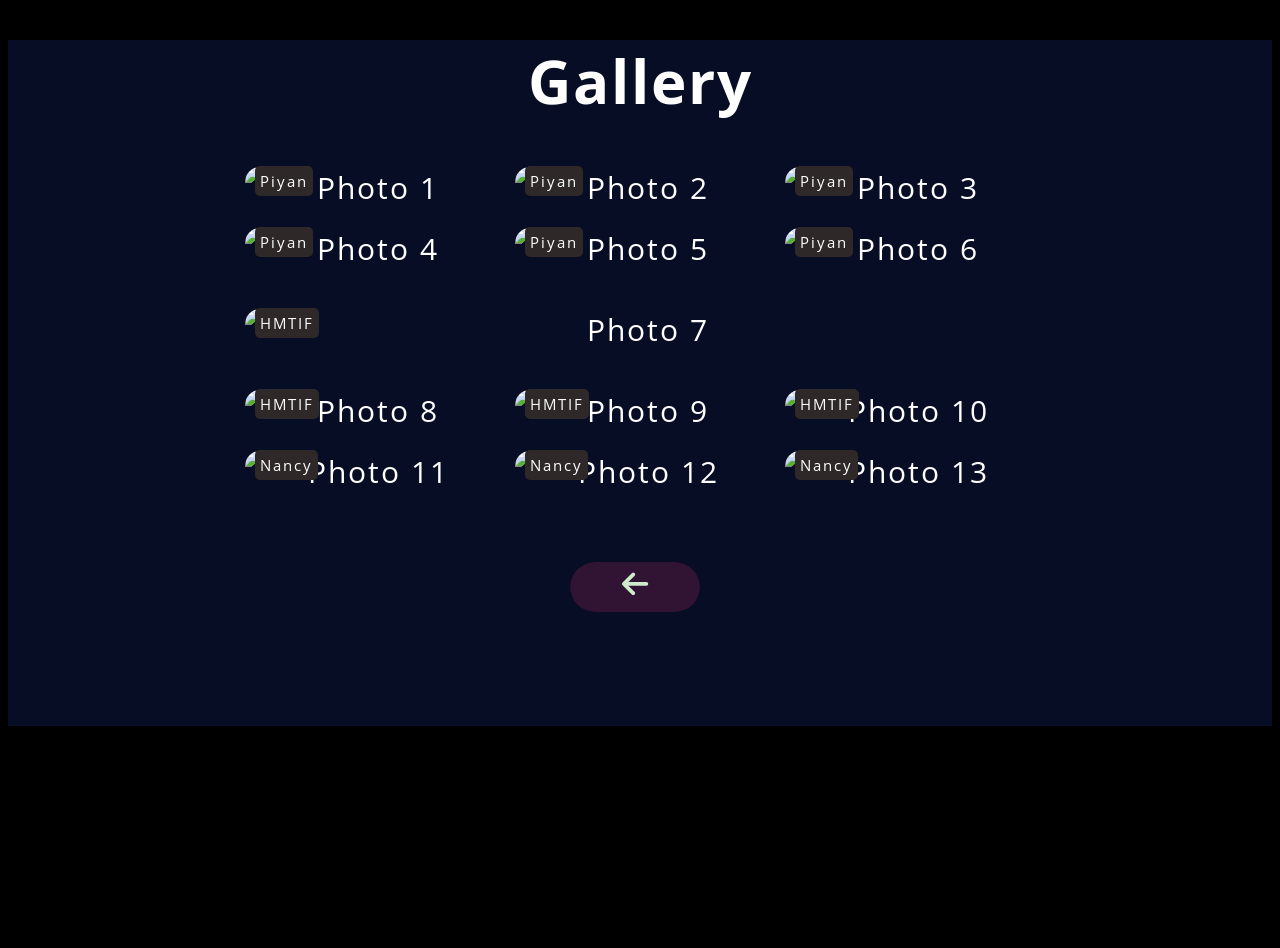
==== gallery.html @ 479aaf10 "Add files via upload" ====
<!DOCTYPE html>
<html lang="id">
<head>
    <meta charset="UTF-8">
    <meta name="viewport" content="width=device-width, initial-scale=1.0">
    <title>LokiGallery</title>
    <link rel="stylesheet" href="gallery.css">
    <link href="https://unpkg.com/aos@2.3.1/dist/aos.css" rel="stylesheet">
    <link rel="stylesheet" href="https://cdnjs.cloudflare.com/ajax/libs/font-awesome/6.0.0-beta3/css/all.min.css">
</head>
<body>
    <div class="container">
        <h1>Gallery</h1>
        <div class="gallery">
            <div class="photo">
                <img data-aos="zoom-in" data-aos-delay="350" src="photo content/photo 1.png" alt="Photo 1">
                <p data-aos="zoom-in" data-aos-delay="350" >Piyan</p>
            </div>
            <div class="photo">
                <img data-aos="zoom-in" data-aos-delay="350" src="photo content/photo 2.png" alt="Photo 2">
                <p data-aos="zoom-in" data-aos-delay="350" >Piyan</p>
            </div>
            <div class="photo">
                <img data-aos="zoom-in" data-aos-delay="350" src="photo content/photo 3.png" alt="Photo 3">
                <p data-aos="zoom-in" data-aos-delay="350" >Piyan</p>
            </div>
            <div class="photo">
                <img data-aos="zoom-in" data-aos-delay="500" src="photo content/photo 4.png" alt="Photo 4">
                <p data-aos="zoom-in" data-aos-delay="500" >Piyan</p>
            </div>
            <div class="photo">
                <img data-aos="zoom-in" data-aos-delay="500" src="photo content/photo 5.png" alt="Photo 5">
                <p data-aos="zoom-in" data-aos-delay="500" >Piyan</p>
            </div>
            <div class="photo">
                <img data-aos="zoom-in" data-aos-delay="500" src="photo content/photo 6.png" alt="Photo 6">
                <p data-aos="zoom-in" data-aos-delay="500" >Piyan</p>
            </div>
            <div class="photo">
                <div class="informatika">
                <img data-aos="zoom-in" data-aos-delay="700" src="photo content/1739172771439.jpg" alt="Photo 7">
                <p data-aos="zoom-in"data-aos-delay="700" class="text-informatika">HMTIF</p>
            </div>
            </div>
            <div class="photo">
                <img data-aos="zoom-in" data-aos-delay="700" src="photo content/photo 8.png" alt="Photo 8">
                <p data-aos="zoom-in" data-aos-delay="700" >HMTIF</p>
            </div>
            <div class="photo">
                <img data-aos="zoom-in" data-aos-delay="700" src="photo content/photo 9.png" alt="Photo 9">
                <p data-aos="zoom-in" data-aos-delay="700" >HMTIF</p>
            </div>
            <div class="photo">
                <img data-aos="zoom-in" data-aos-delay="700" src="photo content/photo 10.png" alt="Photo 10">
                <p data-aos="zoom-in" data-aos-delay="700" >HMTIF</p>
            </div>
            <div class="photo">
                <img data-aos="zoom-in" data-aos-delay="700" src="photo content/photo 11.png" alt="Photo 11">
                <p data-aos="zoom-in"data-aos-delay="700" >Nancy</p>
            </div>
            <div class="photo">
                <img data-aos="zoom-in" data-aos-delay="700" src="photo content/photo 12.png" alt="Photo 12">
                <p data-aos="zoom-in" data-aos-delay="700" >Nancy</p>
            </div>
            <div class="photo">
                <img data-aos="zoom-in" data-aos-delay="700" src="photo content/photo 13.png" alt="Photo 13">
                <p data-aos="zoom-in" data-aos-delay="700" >Nancy</p>
            </div>
            <div class="contact">
            <a href="index.html">
                <button data-aos="zoom-in" data-aos-delay="800" class="btn">
                    <div class="btn-bg">
                        <i class="fa-solid fa-arrow-left"></i>
                    </div>
                </button>
            </a>
            </div>
    </div>
    <script src="https://unpkg.com/aos@2.3.1/dist/aos.js"></script>
    <script>
        AOS.init();
      </script>
</body>
</html>
---- gallery.css ----
@import url('https://fonts.googleapis.com/css2?family=Open+Sans:ital,wght@0,300..800;1,300..800&display=swap');
  

body {
    font-family: 'Open Sans', sans-serif;
    align-items: center;
    background-color: black;
    height: 100vh;
}

.container {
    text-align: center;
    color: white;
    text-decoration: none;
    font-size: 30px;
    letter-spacing: 2px;
    background-color: rgb(7, 13, 37);
}

.gallery {
    display: flex;
    flex-wrap: wrap;
    gap: 20px;
    max-width: 800px;
    border: 5px solid rgb(7, 13, 37);
    box-sizing: border-box;
    margin:0 auto;
    width: 100%;
}

.photo {
    flex: 1 1 calc(33.333% - 16px);
    box-sizing: border-box;
    position: relative;
    transition: transform 0.3s ease;
}

.photo img {
    width: 100%;
    display: block;
    border-radius: 15px;
}

.photo:hover {
    transform: scale(1.1);
    cursor: pointer;
}

.photo p {
    border-radius: 5px;
    position: absolute;
    font-size: 15px;
    background-color: rgb(46, 40, 40);
    bottom: -3px;
    left: 10px;
    padding: 5px;
}

.informatika  {
 width: 790px;
 padding-top: 20px;
 padding-bottom: 20px;
 margin: 0 auto;
}

.text-informatika {
    margin-bottom: 35px;
}

.contact {
    display: flex;
    align-items: center;
    justify-content: center;
    padding-bottom: 100px;
}

.contact button {
    width: 130px;
    height: 50px;
    border-radius: 30px;
    font-size: 20px;
    font-family: "Roboto", serif;
    border: none;
    overflow: hidden;
    position: relative;
    cursor: pointer;
    background: transparent;
    padding: 0;
    margin-left: 325px;
    margin-top: 50px;
}

/* Styling untuk elemen tombol */
.btn {
    position: relative;
    display: inline-block;
    transition: transform 0.3s ease;
}

/* Styling ikon di dalam tombol */
.btn i {
    display: block;
    position: relative;
    z-index: 1;
    margin-top: 7px;
    font-size: 30px;
    color: white; 
    mix-blend-mode: difference;
}

.btn .btn-bg {
    position: absolute;
    top: 0;
    left: 0;
    width: 100%;
    height: 100%;
    background: rgb(49, 19, 52);
    border-radius: 50px;
    transition: transform 0.4s cubic-bezier(0.1, 0, 0.3, 1), opacity 0.3s ease-in-out;
    z-index: 0;
    color: white;
}


.btn:hover .btn-bg {
    transform: scale3d(1.2, 1.2, 1);
}

/* Animasi */
.btn .btn-bg::before,
.btn .btn-bg::after {
    content: '';
    position: absolute;
    background: white;
}

.btn .btn-bg::before {
    width: 110%;
    height: 0;
    padding-bottom: 110%;
    top: 50%;
    left: 50%;
    border-radius: 50%;
    transform: translate(-50%, -50%) scale(0);
    transition: transform 0.4s cubic-bezier(0.1, 0, 0.3, 1);
}

/* Animasi */
.btn:hover .btn-bg::before {
    transform: translate(-50%, -50%) scale(1);
}

.btn .btn-bg::after {
    width: 100%;
    height: 100%;
    top: 0;
    left: 0;
    opacity: 0;
    transition: opacity 0.3s ease 0.3s;
}

.btn:hover {
    transform: scale(1.1);
}

.btn:hover .btn-bg::after {
    opacity: 1;
}


/* Responsive */
@media (max-width: 768px) {
    .photo {
      flex: 1 1 calc(50% - 16px); /* Mengatur agar ada 2 gambar per baris */
    }
    .gallery {
        gap: 25px;
        padding: 3%;
    }
    .container h1 {
        margin-bottom: 20px
    }
    .informatika {
        width: 670px;
    }
    .contact button {
        margin-left: 270px;
    }
  }
  
  @media (max-width: 480px) {
    .photo {
      flex: 1 1 100%;
      padding-left: 10px;
      padding-right: 10px;
    }
    .informatika {
        width: 390px;
    }
    .photo p {
        left: 20px;
    }
    .contact button {
        margin-left: 130px;
    }
  }
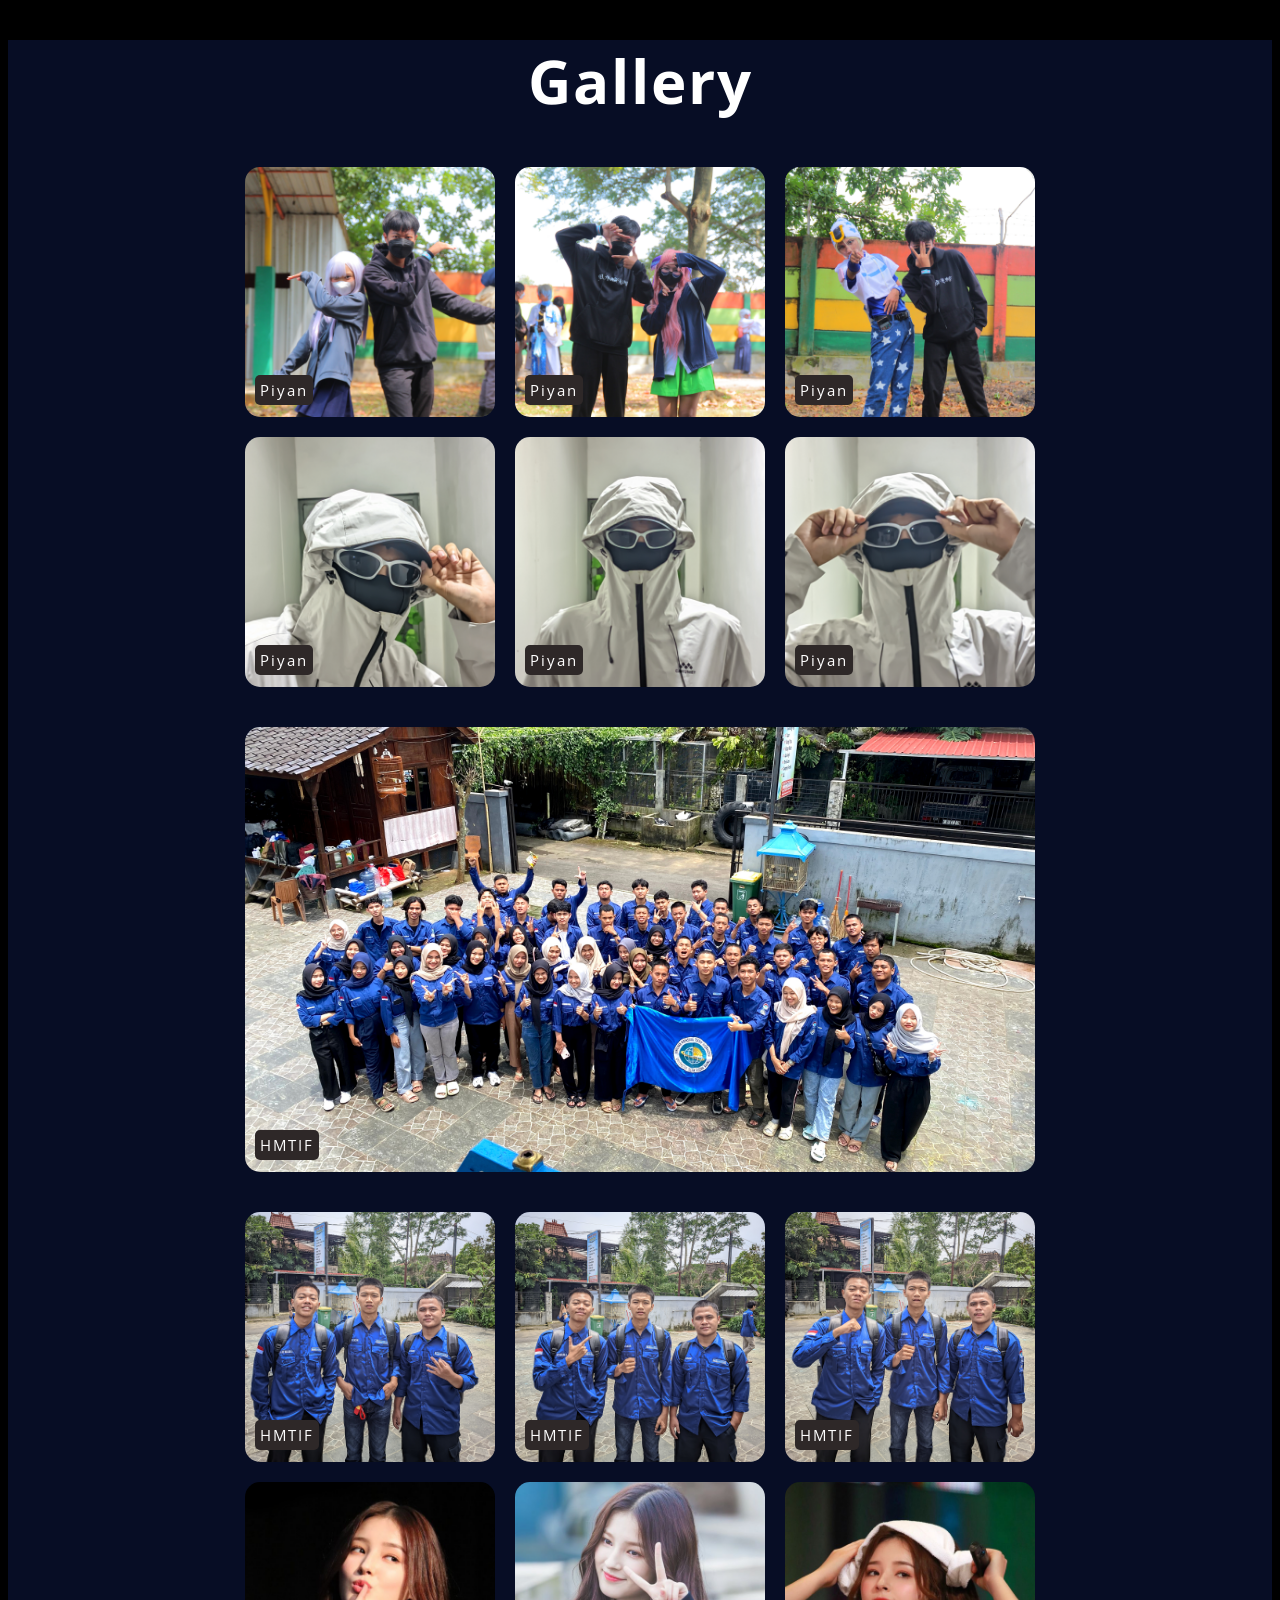
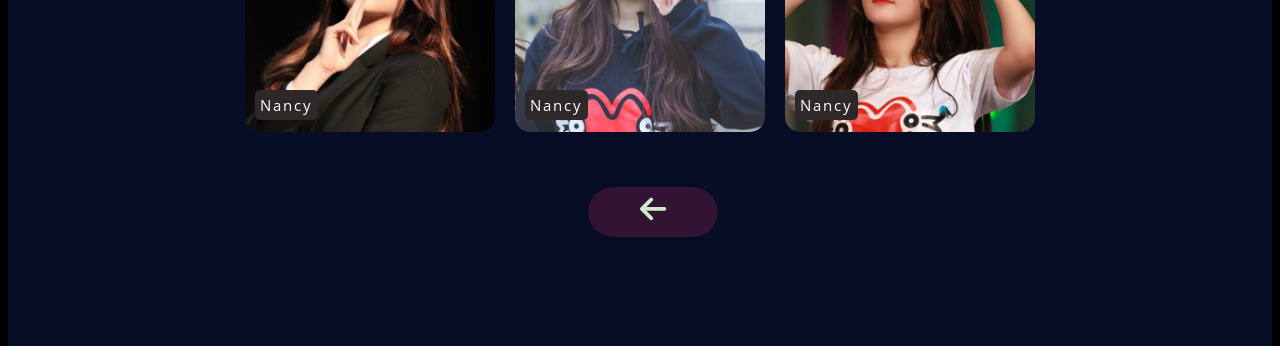
==== commit bb02f946: "Add files via upload" ====
--- a/gallery.html
+++ b/gallery.html
@@ -1,84 +1,170 @@
 <!DOCTYPE html>
 <html lang="id">
-<head>
-    <meta charset="UTF-8">
-    <meta name="viewport" content="width=device-width, initial-scale=1.0">
+  <head>
+    <meta charset="UTF-8" />
+    <meta name="viewport" content="width=device-width, initial-scale=1.0" />
     <title>LokiGallery</title>
-    <link rel="stylesheet" href="gallery.css">
-    <link href="https://unpkg.com/aos@2.3.1/dist/aos.css" rel="stylesheet">
-    <link rel="stylesheet" href="https://cdnjs.cloudflare.com/ajax/libs/font-awesome/6.0.0-beta3/css/all.min.css">
-</head>
-<body>
+    <link rel="stylesheet" href="gallery.css" />
+    <link href="https://unpkg.com/aos@2.3.1/dist/aos.css" rel="stylesheet" />
+    <link
+      rel="stylesheet"
+      href="https://cdnjs.cloudflare.com/ajax/libs/font-awesome/6.0.0-beta3/css/all.min.css"
+    />
+  </head>
+  <body>
     <div class="container">
-        <h1>Gallery</h1>
-        <div class="gallery">
-            <div class="photo">
-                <img data-aos="zoom-in" data-aos-delay="350" src="photo content/photo 1.png" alt="Photo 1">
-                <p data-aos="zoom-in" data-aos-delay="350" >Piyan</p>
+      <h1>Gallery</h1>
+      <div class="gallery">
+        <div class="photo">
+          <img
+            data-aos="zoom-in"
+            data-aos-delay="350"
+            src="photo content/photo 1.png"
+            alt="Photo 1"
+            loading="lazy"
+          />
+          <p data-aos="zoom-in" data-aos-delay="350">Piyan</p>
+        </div>
+        <div class="photo">
+          <img
+            data-aos="zoom-in"
+            data-aos-delay="350"
+            src="photo content/photo 2.png"
+            alt="Photo 2"
+            loading="lazy"
+          />
+          <p data-aos="zoom-in" data-aos-delay="350">Piyan</p>
+        </div>
+        <div class="photo">
+          <img
+            data-aos="zoom-in"
+            data-aos-delay="350"
+            src="photo content/photo 3.png"
+            alt="Photo 3"
+            loading="lazy"
+          />
+          <p data-aos="zoom-in" data-aos-delay="350">Piyan</p>
+        </div>
+        <div class="photo">
+          <img
+            data-aos="zoom-in"
+            data-aos-delay="500"
+            src="photo content/photo 4.png"
+            alt="Photo 4"
+            loading="lazy"
+          />
+          <p data-aos="zoom-in" data-aos-delay="500">Piyan</p>
+        </div>
+        <div class="photo">
+          <img
+            data-aos="zoom-in"
+            data-aos-delay="500"
+            src="photo content/photo 5.png"
+            alt="Photo 5"
+            loading="lazy"
+          />
+          <p data-aos="zoom-in" data-aos-delay="500">Piyan</p>
+        </div>
+        <div class="photo">
+          <img
+            data-aos="zoom-in"
+            data-aos-delay="500"
+            src="photo content/photo 6.png"
+            alt="Photo 6"
+            loading="lazy"
+          />
+          <p data-aos="zoom-in" data-aos-delay="500">Piyan</p>
+        </div>
+        <div class="photo">
+          <div class="informatika">
+            <img
+              data-aos="zoom-in"
+              data-aos-delay="700"
+              src="photo content/1739172771439.jpg"
+              alt="Photo 7"
+              loading="lazy"
+            />
+            <p data-aos="zoom-in" data-aos-delay="700" class="text-informatika">
+              HMTIF
+            </p>
+          </div>
+        </div>
+        <div class="photo">
+          <img
+            data-aos="zoom-in"
+            data-aos-delay="700"
+            src="photo content/photo 8.png"
+            alt="Photo 8"
+            loading="lazy"
+          />
+          <p data-aos="zoom-in" data-aos-delay="700">HMTIF</p>
+        </div>
+        <div class="photo">
+          <img
+            data-aos="zoom-in"
+            data-aos-delay="700"
+            src="photo content/photo 9.png"
+            alt="Photo 9"
+            loading="lazy"
+          />
+          <p data-aos="zoom-in" data-aos-delay="700">HMTIF</p>
+        </div>
+        <div class="photo">
+          <img
+            data-aos="zoom-in"
+            data-aos-delay="700"
+            src="photo content/photo 10.png"
+            alt="Photo 10"
+            loading="lazy"
+          />
+          <p data-aos="zoom-in" data-aos-delay="700">HMTIF</p>
+        </div>
+        <div class="photo">
+          <img
+            data-aos="zoom-in"
+            data-aos-delay="700"
+            src="photo content/photo 11.png"
+            alt="Photo 11"
+            loading="lazy"
+          />
+          <p data-aos="zoom-in" data-aos-delay="700">Nancy</p>
+        </div>
+        <div class="photo">
+          <img
+            data-aos="zoom-in"
+            data-aos-delay="700"
+            src="photo content/photo 12.png"
+            alt="Photo 12"
+            loading="lazy"
+          />
+          <p data-aos="zoom-in" data-aos-delay="700">Nancy</p>
+        </div>
+        <div class="photo">
+          <img
+            data-aos="zoom-in"
+            data-aos-delay="700"
+            src="photo content/photo 13.png"
+            alt="Photo 13"
+            loading="lazy"
+          />
+          <p data-aos="zoom-in" data-aos-delay="700">Nancy</p>
+        </div>
+      </div>
+
+      <div class="contact">
+        <a href="index.html">
+          <button data-aos="zoom-in" data-aos-delay="800" class="btn">
+            <div class="btn-bg">
+              <i class="fa-solid fa-arrow-left"></i>
             </div>
-            <div class="photo">
-                <img data-aos="zoom-in" data-aos-delay="350" src="photo content/photo 2.png" alt="Photo 2">
-                <p data-aos="zoom-in" data-aos-delay="350" >Piyan</p>
-            </div>
-            <div class="photo">
-                <img data-aos="zoom-in" data-aos-delay="350" src="photo content/photo 3.png" alt="Photo 3">
-                <p data-aos="zoom-in" data-aos-delay="350" >Piyan</p>
-            </div>
-            <div class="photo">
-                <img data-aos="zoom-in" data-aos-delay="500" src="photo content/photo 4.png" alt="Photo 4">
-                <p data-aos="zoom-in" data-aos-delay="500" >Piyan</p>
-            </div>
-            <div class="photo">
-                <img data-aos="zoom-in" data-aos-delay="500" src="photo content/photo 5.png" alt="Photo 5">
-                <p data-aos="zoom-in" data-aos-delay="500" >Piyan</p>
-            </div>
-            <div class="photo">
-                <img data-aos="zoom-in" data-aos-delay="500" src="photo content/photo 6.png" alt="Photo 6">
-                <p data-aos="zoom-in" data-aos-delay="500" >Piyan</p>
-            </div>
-            <div class="photo">
-                <div class="informatika">
-                <img data-aos="zoom-in" data-aos-delay="700" src="photo content/1739172771439.jpg" alt="Photo 7">
-                <p data-aos="zoom-in"data-aos-delay="700" class="text-informatika">HMTIF</p>
-            </div>
-            </div>
-            <div class="photo">
-                <img data-aos="zoom-in" data-aos-delay="700" src="photo content/photo 8.png" alt="Photo 8">
-                <p data-aos="zoom-in" data-aos-delay="700" >HMTIF</p>
-            </div>
-            <div class="photo">
-                <img data-aos="zoom-in" data-aos-delay="700" src="photo content/photo 9.png" alt="Photo 9">
-                <p data-aos="zoom-in" data-aos-delay="700" >HMTIF</p>
-            </div>
-            <div class="photo">
-                <img data-aos="zoom-in" data-aos-delay="700" src="photo content/photo 10.png" alt="Photo 10">
-                <p data-aos="zoom-in" data-aos-delay="700" >HMTIF</p>
-            </div>
-            <div class="photo">
-                <img data-aos="zoom-in" data-aos-delay="700" src="photo content/photo 11.png" alt="Photo 11">
-                <p data-aos="zoom-in"data-aos-delay="700" >Nancy</p>
-            </div>
-            <div class="photo">
-                <img data-aos="zoom-in" data-aos-delay="700" src="photo content/photo 12.png" alt="Photo 12">
-                <p data-aos="zoom-in" data-aos-delay="700" >Nancy</p>
-            </div>
-            <div class="photo">
-                <img data-aos="zoom-in" data-aos-delay="700" src="photo content/photo 13.png" alt="Photo 13">
-                <p data-aos="zoom-in" data-aos-delay="700" >Nancy</p>
-            </div>
-            <div class="contact">
-            <a href="index.html">
-                <button data-aos="zoom-in" data-aos-delay="800" class="btn">
-                    <div class="btn-bg">
-                        <i class="fa-solid fa-arrow-left"></i>
-                    </div>
-                </button>
-            </a>
-            </div>
+          </button>
+        </a>
+      </div>
     </div>
+    <!-- lo kalo ngoding yang bener gw ctrl + s prettier gw merah -->
     <script src="https://unpkg.com/aos@2.3.1/dist/aos.js"></script>
     <script>
-        AOS.init();
-      </script>
-</body>
+      AOS.init();
+    </script>
+  </body>
 </html>
--- a/gallery.css
+++ b/gallery.css
@@ -1,206 +1,244 @@
-@import url('https://fonts.googleapis.com/css2?family=Open+Sans:ital,wght@0,300..800;1,300..800&display=swap');
-  
+@import url("https://fonts.googleapis.com/css2?family=Open+Sans:ital,wght@0,300..800;1,300..800&display=swap");
 
 body {
-    font-family: 'Open Sans', sans-serif;
-    align-items: center;
-    background-color: black;
-    height: 100vh;
+  font-family: "Open Sans", sans-serif;
+  align-items: center;
+  background-color: black;
+  height: 100vh;
 }
 
 .container {
-    text-align: center;
-    color: white;
-    text-decoration: none;
-    font-size: 30px;
-    letter-spacing: 2px;
-    background-color: rgb(7, 13, 37);
+  text-align: center;
+  color: white;
+  text-decoration: none;
+  font-size: 30px;
+  letter-spacing: 2px;
+  background-color: rgb(7, 13, 37);
 }
 
 .gallery {
-    display: flex;
-    flex-wrap: wrap;
-    gap: 20px;
-    max-width: 800px;
-    border: 5px solid rgb(7, 13, 37);
-    box-sizing: border-box;
-    margin:0 auto;
-    width: 100%;
+  display: flex;
+  flex-wrap: wrap;
+  gap: 20px;
+  max-width: 800px;
+  border: 5px solid rgb(7, 13, 37);
+  box-sizing: border-box;
+  margin: 0 auto;
+  width: 100%;
 }
 
 .photo {
-    flex: 1 1 calc(33.333% - 16px);
-    box-sizing: border-box;
-    position: relative;
-    transition: transform 0.3s ease;
+  flex: 1 1 calc(33.333% - 16px);
+  box-sizing: border-box;
+  position: relative;
+  transition: transform 0.3s ease;
 }
 
 .photo img {
-    width: 100%;
-    display: block;
-    border-radius: 15px;
+  width: 100%;
+  display: block;
+  border-radius: 15px;
 }
 
 .photo:hover {
-    transform: scale(1.1);
-    cursor: pointer;
+  transform: scale(1.1);
+  cursor: pointer;
 }
 
 .photo p {
-    border-radius: 5px;
-    position: absolute;
-    font-size: 15px;
-    background-color: rgb(46, 40, 40);
-    bottom: -3px;
-    left: 10px;
-    padding: 5px;
-}
-
-.informatika  {
- width: 790px;
- padding-top: 20px;
- padding-bottom: 20px;
- margin: 0 auto;
+  border-radius: 5px;
+  position: absolute;
+  font-size: 15px;
+  background-color: rgb(46, 40, 40);
+  bottom: -3px;
+  left: 10px;
+  padding: 5px;
+}
+
+.informatika {
+  width: 790px;
+  padding-top: 20px;
+  padding-bottom: 20px;
+  margin: 0 auto;
 }
 
 .text-informatika {
-    margin-bottom: 35px;
+  margin-bottom: 35px;
 }
 
 .contact {
-    display: flex;
-    align-items: center;
-    justify-content: center;
-    padding-bottom: 100px;
+  display: flex;
+  align-items: center;
+  justify-content: center;
+  padding-bottom: 100px;
 }
 
 .contact button {
-    width: 130px;
-    height: 50px;
-    border-radius: 30px;
-    font-size: 20px;
-    font-family: "Roboto", serif;
-    border: none;
-    overflow: hidden;
-    position: relative;
-    cursor: pointer;
-    background: transparent;
-    padding: 0;
-    margin-left: 325px;
-    margin-top: 50px;
+  width: 130px;
+  height: 50px;
+  border-radius: 30px;
+  font-size: 20px;
+  font-family: "Roboto", serif;
+  border: none;
+  overflow: hidden;
+  position: relative;
+  cursor: pointer;
+  background: transparent;
+  padding: 0;
+  margin-left: 325px;
+  margin-top: 50px;
 }
 
 /* Styling untuk elemen tombol */
 .btn {
-    position: relative;
-    display: inline-block;
-    transition: transform 0.3s ease;
+  position: relative;
+  display: inline-block;
+  transition: transform 0.3s ease;
 }
 
 /* Styling ikon di dalam tombol */
 .btn i {
-    display: block;
-    position: relative;
-    z-index: 1;
-    margin-top: 7px;
-    font-size: 30px;
-    color: white; 
-    mix-blend-mode: difference;
+  display: block;
+  position: relative;
+  z-index: 1;
+  margin-top: 7px;
+  font-size: 30px;
+  color: white;
+  mix-blend-mode: difference;
 }
 
 .btn .btn-bg {
-    position: absolute;
-    top: 0;
-    left: 0;
-    width: 100%;
-    height: 100%;
-    background: rgb(49, 19, 52);
-    border-radius: 50px;
-    transition: transform 0.4s cubic-bezier(0.1, 0, 0.3, 1), opacity 0.3s ease-in-out;
-    z-index: 0;
-    color: white;
-}
-
+  position: absolute;
+  top: 0;
+  left: 0;
+  width: 100%;
+  height: 100%;
+  background: rgb(49, 19, 52);
+  border-radius: 50px;
+  transition: transform 0.4s cubic-bezier(0.1, 0, 0.3, 1),
+    opacity 0.3s ease-in-out;
+  z-index: 0;
+  color: white;
+}
+
+.btn {
+   margin: 30px 300px auto;
+   
+}
 
 .btn:hover .btn-bg {
-    transform: scale3d(1.2, 1.2, 1);
+  transform: scale3d(1.2, 1.2, 1);
 }
 
 /* Animasi */
 .btn .btn-bg::before,
 .btn .btn-bg::after {
-    content: '';
-    position: absolute;
-    background: white;
+  content: "";
+  position: absolute;
+  background: white;
 }
 
 .btn .btn-bg::before {
-    width: 110%;
-    height: 0;
-    padding-bottom: 110%;
-    top: 50%;
-    left: 50%;
-    border-radius: 50%;
-    transform: translate(-50%, -50%) scale(0);
-    transition: transform 0.4s cubic-bezier(0.1, 0, 0.3, 1);
+  width: 110%;
+  height: 0;
+  padding-bottom: 110%;
+  top: 50%;
+  left: 50%;
+  border-radius: 50%;
+  transform: translate(-50%, -50%) scale(0);
+  transition: transform 0.4s cubic-bezier(0.1, 0, 0.3, 1);
 }
 
 /* Animasi */
 .btn:hover .btn-bg::before {
-    transform: translate(-50%, -50%) scale(1);
+  transform: translate(-50%, -50%) scale(1);
 }
 
 .btn .btn-bg::after {
-    width: 100%;
-    height: 100%;
-    top: 0;
-    left: 0;
-    opacity: 0;
-    transition: opacity 0.3s ease 0.3s;
+  width: 100%;
+  height: 100%;
+  top: 0;
+  left: 0;
+  opacity: 0;
+  transition: opacity 0.3s ease 0.3s;
 }
 
 .btn:hover {
-    transform: scale(1.1);
+  transform: scale(1.1);
 }
 
 .btn:hover .btn-bg::after {
-    opacity: 1;
-}
-
+  opacity: 1;
+}
 
 /* Responsive */
-@media (max-width: 768px) {
-    .photo {
-      flex: 1 1 calc(50% - 16px); /* Mengatur agar ada 2 gambar per baris */
-    }
-    .gallery {
-        gap: 25px;
-        padding: 3%;
-    }
-    .container h1 {
-        margin-bottom: 20px
-    }
-    .informatika {
-        width: 670px;
-    }
-    .contact button {
-        margin-left: 270px;
-    }
-  }
-  
-  @media (max-width: 480px) {
-    .photo {
-      flex: 1 1 100%;
-      padding-left: 10px;
-      padding-right: 10px;
-    }
-    .informatika {
-        width: 390px;
-    }
-    .photo p {
-        left: 20px;
-    }
-    .contact button {
-        margin-left: 130px;
-    }
-  }
+@media (max-width: 767px) {
+  /* custom sendiri bagian body */
+  body {
+    margin: auto;
+  }
+  /* jangan diubah ubah  */
+  .photo {
+    margin: auto;
+    max-width: 100%;
+    justify-content: center;
+    align-items: center;
+    flex: 1 1 calc(50% - 16px); /* Mengatur agar ada 2 gambar per baris */
+  }
+  .gallery {
+    margin: auto;
+    max-width: 95%;
+    gap: 25px;
+    padding: 3%;
+  }
+  .container h1 {
+    margin-bottom: 20px;
+  }
+  .informatika {
+    max-height: auto;
+    width: 670px;
+  }
+  .contact button {
+    margin-left: 270px;
+  }
+  .btn {
+    margin-left: 100px;
+    margin-top: -40px;
+  }
+}
+/* jangan diubah */
+@media (max-width: 1024px) {
+  .photo {
+    margin: auto;
+    max-width: 120%;
+    justify-content: center;
+    align-items: center;
+    flex: 1 1 calc(50% - 16px); /* Mengatur agar ada 2 gambar per baris */
+  }
+
+  .gallery {
+    margin: auto;
+    max-width: 100%;
+    gap: 25px;
+    padding: 3%;
+  }
+}
+
+@media (max-width: 480px) {
+  .photo {
+    max-width: 100%;
+    flex: 1 1 100%;
+    padding-left: 10px;
+    padding-right: 10px;
+  }
+  .informatika {
+    margin: auto 10px;
+    width: 390px;
+  }
+  .photo p {
+    left: 20px;
+  }
+  .contact button {
+    margin-left: 130px;
+  }
+}
